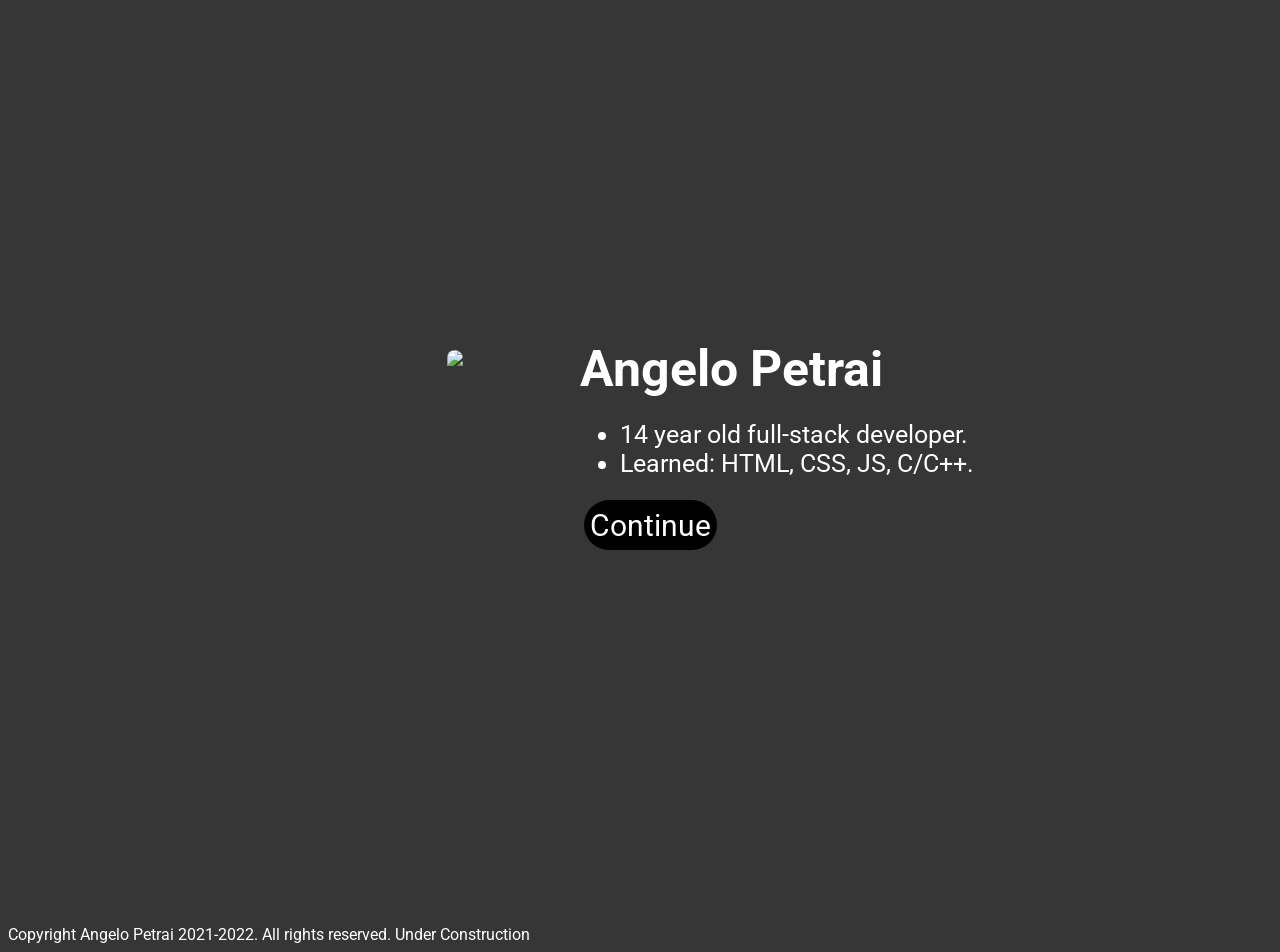
==== index.html @ 21f90849 "Home Page Complete Signed-off-by: Angelo Petrai <agjelo.petraj10@gmail.com>" ====
<!DOCTYPE html>
<html lang="EN">    
<head>
   <meta http-equiv="X-UA-Compatible" content="IE=edge">
   <meta name="viewport" content="width=device-width, initial-scale=1.0">
     <title>Angelo Petrai</title>
     <meta charset="UTF-8">
      <link rel="stylesheet" href="styles.css"> 
      <link href="https://fonts.googleapis.com/css2?family=Roboto:wght@100&display=swap" rel="stylesheet">
      <link rel="icon" href="https://images.hdqwalls.com/download/windows-98-4k-30-2932x2932.jpg">
 </head>
<body>
        <div style="box-shadow: 100px; margin-top: 300px; margin-left: 25%;">
          <img class="slide-right" height="150px" style="margin-left: 13%; border-radius: 100px; margin-top: 50px;" src="https://images.hdqwalls.com/download/windows-98-4k-30-2932x2932.jpg">
                 <h1 class="slide-rightp" style="position:absolute; margin-left: 20%; margin-top: 40px; font-family: Roboto; color: rgb(255, 255, 255); font-size: 50px;">Angelo Petrai</h1>
              <ul class="slide-rightp" style="font-style: bold;  font-family: Roboto; position:absolute; margin-top: 120px; margin-left: 20%; color:white; ">
                 <li style="font-size: 25px; font-style: bold;">14 year old full-stack developer.</li>
                 <li style="font-size: 25px; font-style: bold;">Learned: HTML, CSS, JS, C/C++.</li>
           </ul>
        </div>
        <div style="position: absolute; "><button onclick="window.location.href='projects.html';" class="buttonabout">Continue</button></div>
        <footer style="padding-top: 625px; font-family: -apple-system, BlinkMacSystemFont, 'Segoe UI', Roboto, Oxygen, Ubuntu, Cantarell, 'Open Sans', 'Helvetica Neue', sans-serif; color:white">Copyright Angelo Petrai 2021-2022. All rights reserved. Under Construction</footer>
     </body>
</html>
---- styles.css ----
@import url('https://fonts.googleapis.com/css2?family=Roboto+Mono&display=swap');
/*Slide Animation for about me div*/
.slide-right {
  
  overflow: hidden;
  max-width: 500px;
  float: left;
}

.slide-right {
  animation: 3s slide-right;
}

.slide-rightp {
  overflow: hidden;
  max-width: 500px;
}

.slide-rightp {
  animation: 3s slide-rightp;
}


@keyframes slide-right {
  from {
    margin-left: -300px;
  }

  to {
    margin-left: 13%;
  }
}

@keyframes slide-rightp {
  from {
    margin-left: -300px;
  }

  to {
    margin-left: 20%;
  }
}

html {
  background-color: rgba(0, 0, 0, 0.79);
}



.buttonabout {
  border: transparent;
  box-shadow: 10px, 10px;
   position: fixed;
  margin-top: 200px;
  margin-left: 45%;
  height: 50px;
  font-family: Roboto;
  font-size: 30px;
  cursor: pointer;
  border: none;
  background-color: black;
  color:white;
  border-radius: 50px;
  animation: mymove 10s alternate-reverse infinite;
}

@keyframes mymove {
  from {background-color: rgb(255, 255, 255); color:black;}
  to {background-color: rgba(0, 0, 0, 0.224); color: rgb(255, 255, 255);}
}

@keyframes borderr {
  from {border-radius:0px;}
  to {border-radius:100px;}
}

.buttonabout:hover {
  animation: borderr 2s alternate-reverse infinite;
}
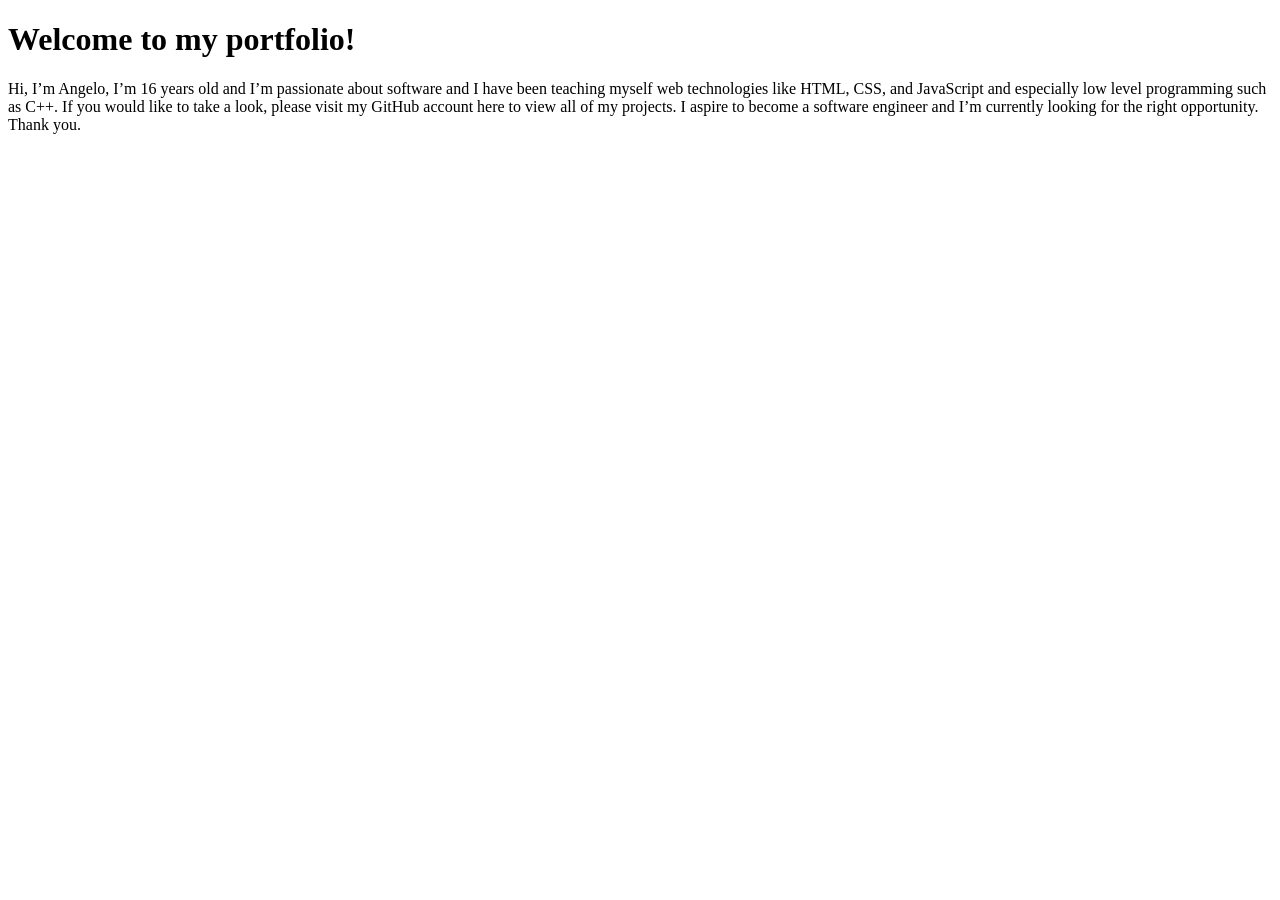
==== commit f8e75943: "Initial commit" ====
--- a/index.html
+++ b/index.html
@@ -1,24 +1,18 @@
 <!DOCTYPE html>
-<html lang="EN">    
+<html lang="en">
 <head>
-   <meta http-equiv="X-UA-Compatible" content="IE=edge">
-   <meta name="viewport" content="width=device-width, initial-scale=1.0">
-     <title>Angelo Petrai</title>
-     <meta charset="UTF-8">
-      <link rel="stylesheet" href="styles.css"> 
-      <link href="https://fonts.googleapis.com/css2?family=Roboto:wght@100&display=swap" rel="stylesheet">
-      <link rel="icon" href="https://images.hdqwalls.com/download/windows-98-4k-30-2932x2932.jpg">
- </head>
+    <meta charset="UTF-8">
+    <meta name="viewport" content="width=device-width, initial-scale=1.0">
+    <title>Document</title>
+</head>
 <body>
-        <div style="box-shadow: 100px; margin-top: 300px; margin-left: 25%;">
-          <img class="slide-right" height="150px" style="margin-left: 13%; border-radius: 100px; margin-top: 50px;" src="https://images.hdqwalls.com/download/windows-98-4k-30-2932x2932.jpg">
-                 <h1 class="slide-rightp" style="position:absolute; margin-left: 20%; margin-top: 40px; font-family: Roboto; color: rgb(255, 255, 255); font-size: 50px;">Angelo Petrai</h1>
-              <ul class="slide-rightp" style="font-style: bold;  font-family: Roboto; position:absolute; margin-top: 120px; margin-left: 20%; color:white; ">
-                 <li style="font-size: 25px; font-style: bold;">14 year old full-stack developer.</li>
-                 <li style="font-size: 25px; font-style: bold;">Learned: HTML, CSS, JS, C/C++.</li>
-           </ul>
-        </div>
-        <div style="position: absolute; "><button onclick="window.location.href='projects.html';" class="buttonabout">Continue</button></div>
-        <footer style="padding-top: 625px; font-family: -apple-system, BlinkMacSystemFont, 'Segoe UI', Roboto, Oxygen, Ubuntu, Cantarell, 'Open Sans', 'Helvetica Neue', sans-serif; color:white">Copyright Angelo Petrai 2021-2022. All rights reserved. Under Construction</footer>
-     </body>
-</html>
+    <title>Angelo Petrai</title>
+    <h1>Welcome to my portfolio!</h1>
+    <p class="beginning">Hi, I’m Angelo, I’m 16 years old and I’m passionate about software
+    and I have been teaching myself web technologies like HTML, CSS,
+    and JavaScript and especially low level programming such as C++. If
+    you would like to take a look, please visit my GitHub account here
+    to view all of my projects. I aspire to become a software engineer
+    and I’m currently looking for the right opportunity. Thank you.</p>
+</body>
+</html>
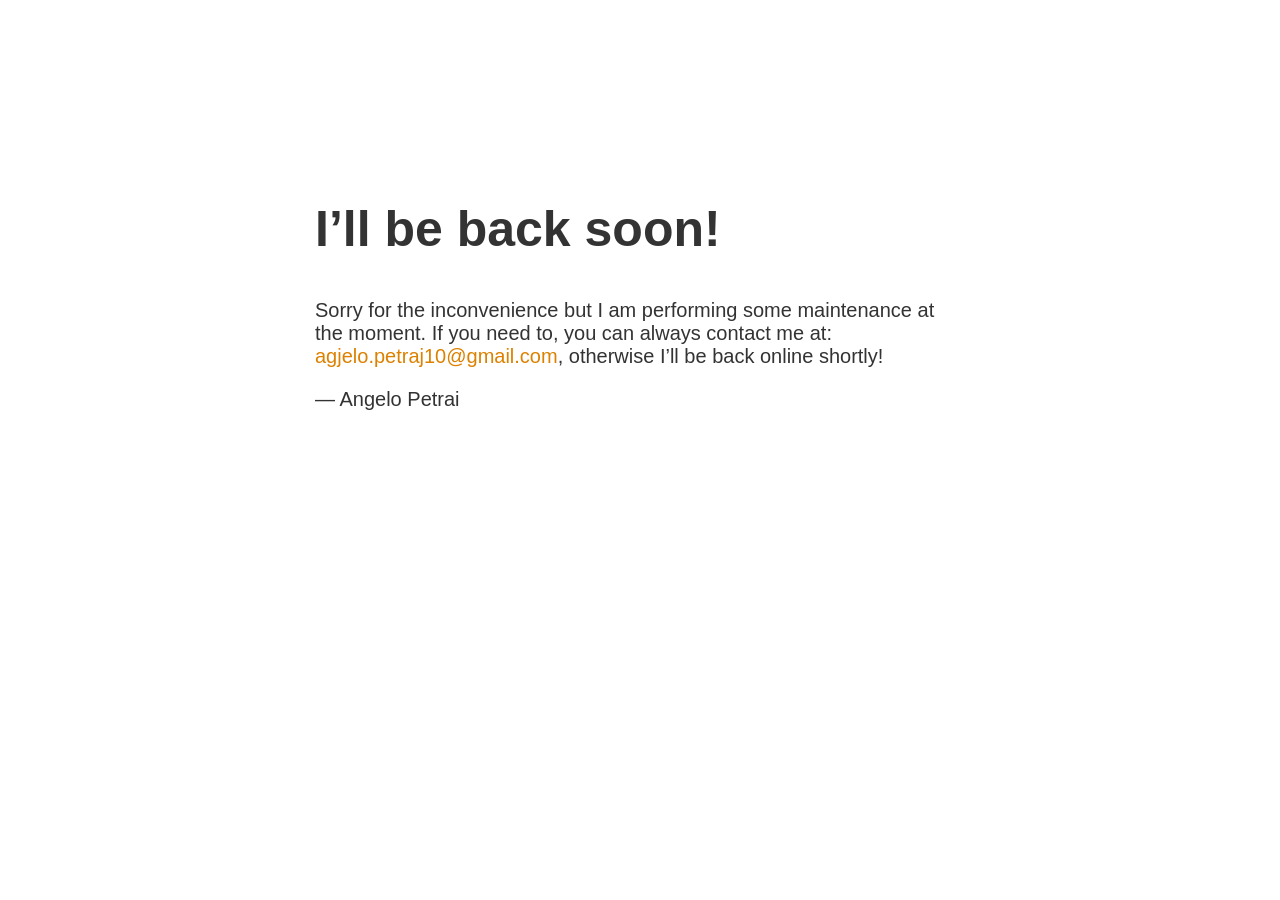
==== commit a21b14c8: "Add Maintenance View to Users when in Development" ====
--- a/index.html
+++ b/index.html
@@ -1,18 +1,43 @@
-<!DOCTYPE html>
-<html lang="en">
-<head>
-    <meta charset="UTF-8">
-    <meta name="viewport" content="width=device-width, initial-scale=1.0">
-    <title>Document</title>
-</head>
-<body>
-    <title>Angelo Petrai</title>
-    <h1>Welcome to my portfolio!</h1>
-    <p class="beginning">Hi, I’m Angelo, I’m 16 years old and I’m passionate about software
-    and I have been teaching myself web technologies like HTML, CSS,
-    and JavaScript and especially low level programming such as C++. If
-    you would like to take a look, please visit my GitHub account here
-    to view all of my projects. I aspire to become a software engineer
-    and I’m currently looking for the right opportunity. Thank you.</p>
-</body>
-</html>+<!doctype html>
+<title>Site Maintenance</title>
+<style>
+    body {
+        text-align: center;
+        padding: 150px;
+    }
+
+    h1 {
+        font-size: 50px;
+    }
+
+    body {
+        font: 20px Helvetica, sans-serif;
+        color: #333;
+    }
+
+    article {
+        display: block;
+        text-align: left;
+        width: 650px;
+        margin: 0 auto;
+    }
+
+    a {
+        color: #dc8100;
+        text-decoration: none;
+    }
+
+    a:hover {
+        color: #333;
+        text-decoration: none;
+    }
+</style>
+
+<article>
+    <h1>I&rsquo;ll be back soon!</h1>
+    <div>
+        <p>Sorry for the inconvenience but I am performing some maintenance at the moment. If you need to, you can
+            always contact me at: <a>agjelo.petraj10@gmail.com</a>, otherwise I&rsquo;ll be back online shortly!</p>
+        <p>&mdash; Angelo Petrai</p>
+    </div>
+</article>
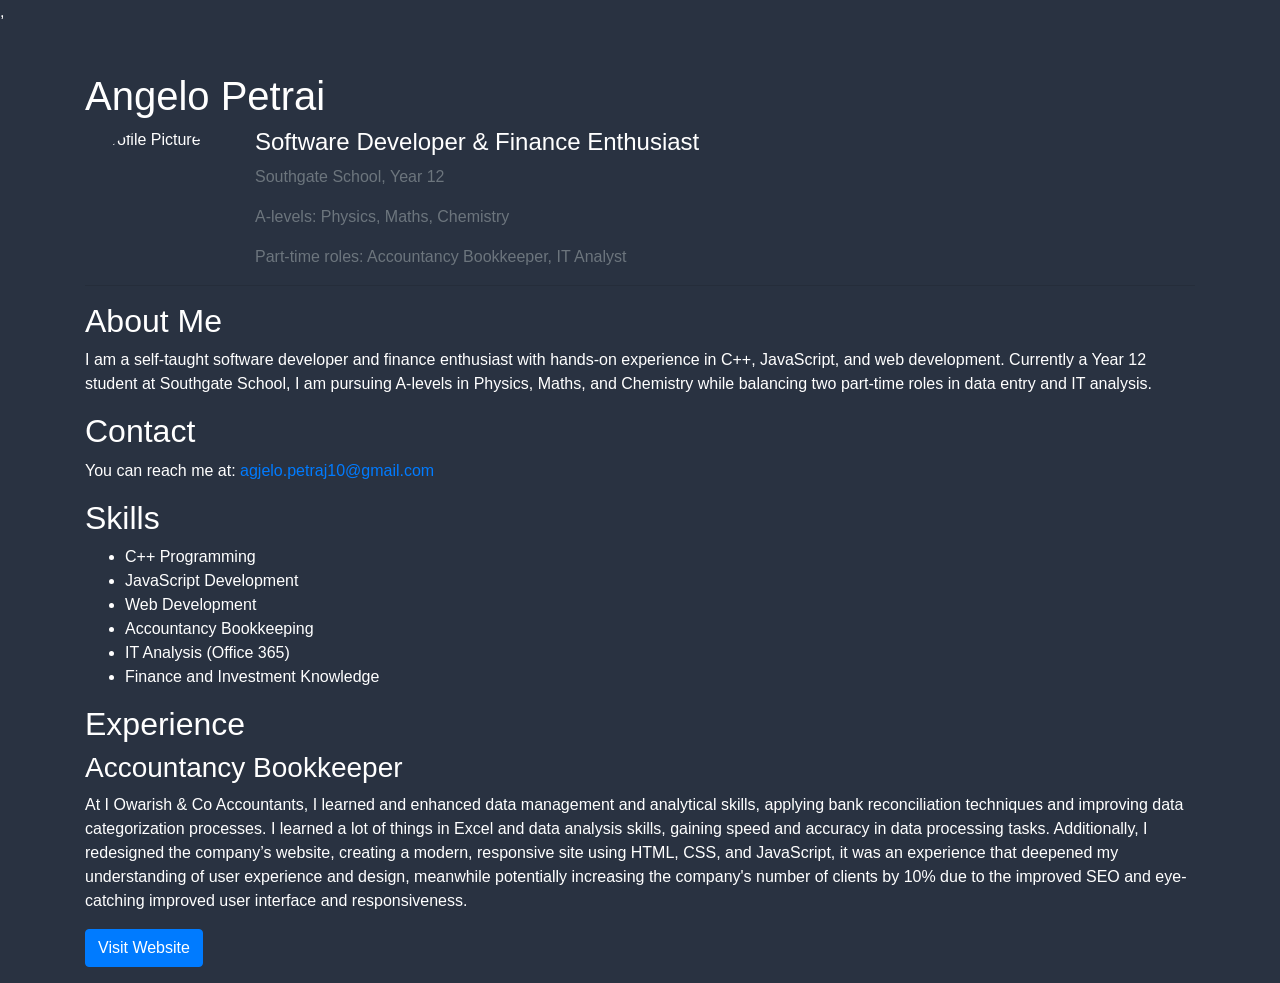
==== commit 98b20129: "Add main page. Initial Commit." ====
--- a/index.html
+++ b/index.html
@@ -1,43 +1,67 @@
 <!doctype html>
-<title>Site Maintenance</title>
-<style>
-    body {
-        text-align: center;
-        padding: 150px;
-    }
+<html lang="en">
 
-    h1 {
-        font-size: 50px;
-    }
+<head>
+    <!-- Required meta tags -->
+    <meta charset="utf-8">
+    <meta name="viewport" content="width=device-width, initial-scale=1, shrink-to-fit=no">
 
-    body {
-        font: 20px Helvetica, sans-serif;
-        color: #333;
-    }
+    <!-- Bootstrap CSS -->
+    <link rel="stylesheet" href="https://cdn.jsdelivr.net/npm/bootstrap@4.1.3/dist/css/bootstrap.min.css"
+        integrity="sha384-MCw98/SFnGE8fJT3GXwEOngsV7Zt27NXFoaoApmYm81iuXoPkFOJwJ8ERdknLPMO" crossorigin="anonymous">
 
-    article {
-        display: block;
-        text-align: left;
-        width: 650px;
-        margin: 0 auto;
-    }
+    ,<!-- Custom CSS -->
+    <link rel="stylesheet" href="styles/main.css">
 
-    a {
-        color: #dc8100;
-        text-decoration: none;
-    }
+    <title>Angelo Petrai</title>
+</head>
 
-    a:hover {
-        color: #333;
-        text-decoration: none;
-    }
-</style>
+<body>
+    <div class="container">
+        <h1 class="mt-5">Angelo Petrai</h1><img class="img-fluid rounded-circle float-left "  src="https://media.licdn.com/dms/image/v2/D4E03AQHDyVFqQJicJw/profile-displayphoto-shrink_400_400/B4EZUGQa_qHcAk-/0/1739566723759?e=1756339200&v=beta&t=PyP7mLP-TPMKs_TJ31V42vwbPTkJQqhTat4ldydXFds" alt="Profile Picture" class="img-fluid rounded-circle mb-3" style="width: 150px; height: 150px;">
+       <div class="about"><h2>Software Developer & Finance Enthusiast</h2>
+        <p class="text-muted">Southgate School, Year 12</p>
+        <p class="text-muted">A-levels: Physics, Maths, Chemistry</p>
+        <p class="text-muted">Part-time roles: Accountancy Bookkeeper, IT Analyst</p>
+        </div>
+        <hr>
+    
+        <h2>About Me</h2>
+        <p>I am a self-taught software developer and finance enthusiast with hands-on experience in C++, JavaScript, and web
+        development. Currently a Year 12 student at Southgate School, I am pursuing A-levels in Physics, Maths, and Chemistry
+        while balancing two part-time roles in data entry and IT analysis.</p>
+        <h2>Contact</h2>
+        <p>You can reach me at: <a href="mailto:agjelo.petraj10@gmail.com">agjelo.petraj10@gmail.com</a>
+        <h2>Skills</h2>
+        <ul>
+            <li>C++ Programming</li>
+            <li>JavaScript Development</li>
+            <li>Web Development</li>
+            <li>Accountancy Bookkeeping</li>
+            <li>IT Analysis (Office 365)</li>
+            <li>Finance and Investment Knowledge</li>
+        </ul>
+        <h2>Experience</h2>
+        <h3>Accountancy Bookkeeper</h3>
+        <p>At I Owarish & Co Accountants, I learned and enhanced data management and analytical skills, applying bank
+        reconciliation techniques and improving data categorization processes. I learned a lot of things in Excel and data
+        analysis skills, gaining speed and accuracy in data processing tasks. Additionally, I redesigned the company’s website,
+        creating a modern, responsive site using HTML, CSS, and JavaScript, it was an experience that deepened my understanding
+        of user experience and design, meanwhile potentially increasing the company's number of clients by 10% due to the
+        improved SEO and eye-catching improved user interface and responsiveness.</p>
+        <button class="btn btn-primary mb-3" onclick="window.location.href='https://www.iowarish.co.uk/'">Visit Website</button> 
+    </div>
+    <!-- Optional JavaScript -->
+    <!-- jQuery first, then Popper.js, then Bootstrap JS -->
+    <script src="https://code.jquery.com/jquery-3.3.1.slim.min.js"
+        integrity="sha384-q8i/X+965DzO0rT7abK41JStQIAqVgRVzpbzo5smXKp4YfRvH+8abtTE1Pi6jizo"
+        crossorigin="anonymous"></script>
+    <script src="https://cdn.jsdelivr.net/npm/popper.js@1.14.3/dist/umd/popper.min.js"
+        integrity="sha384-ZMP7rVo3mIykV+2+9J3UJ46jBk0WLaUAdn689aCwoqbBJiSnjAK/l8WvCWPIPm49"
+        crossorigin="anonymous"></script>
+    <script src="https://cdn.jsdelivr.net/npm/bootstrap@4.1.3/dist/js/bootstrap.min.js"
+        integrity="sha384-ChfqqxuZUCnJSK3+MXmPNIyE6ZbWh2IMqE241rYiqJxyMiZ6OW/JmZQ5stwEULTy"
+        crossorigin="anonymous"></script>   
+</body>
 
-<article>
-    <h1>I&rsquo;ll be back soon!</h1>
-    <div>
-        <p>Sorry for the inconvenience but I am performing some maintenance at the moment. If you need to, you can
-            always contact me at: <a>agjelo.petraj10@gmail.com</a>, otherwise I&rsquo;ll be back online shortly!</p>
-        <p>&mdash; Angelo Petrai</p>
-    </div>
-</article>+</html>
--- a/styles/main.css
+++ b/styles/main.css
@@ -0,0 +1,11 @@
+body {
+    background-color: #293241;
+    color: white
+}
+
+.about h2{
+   font-size: 1.5rem;
+}
+.about {
+    margin-left: 170px; /* Adjust this value as needed */
+}
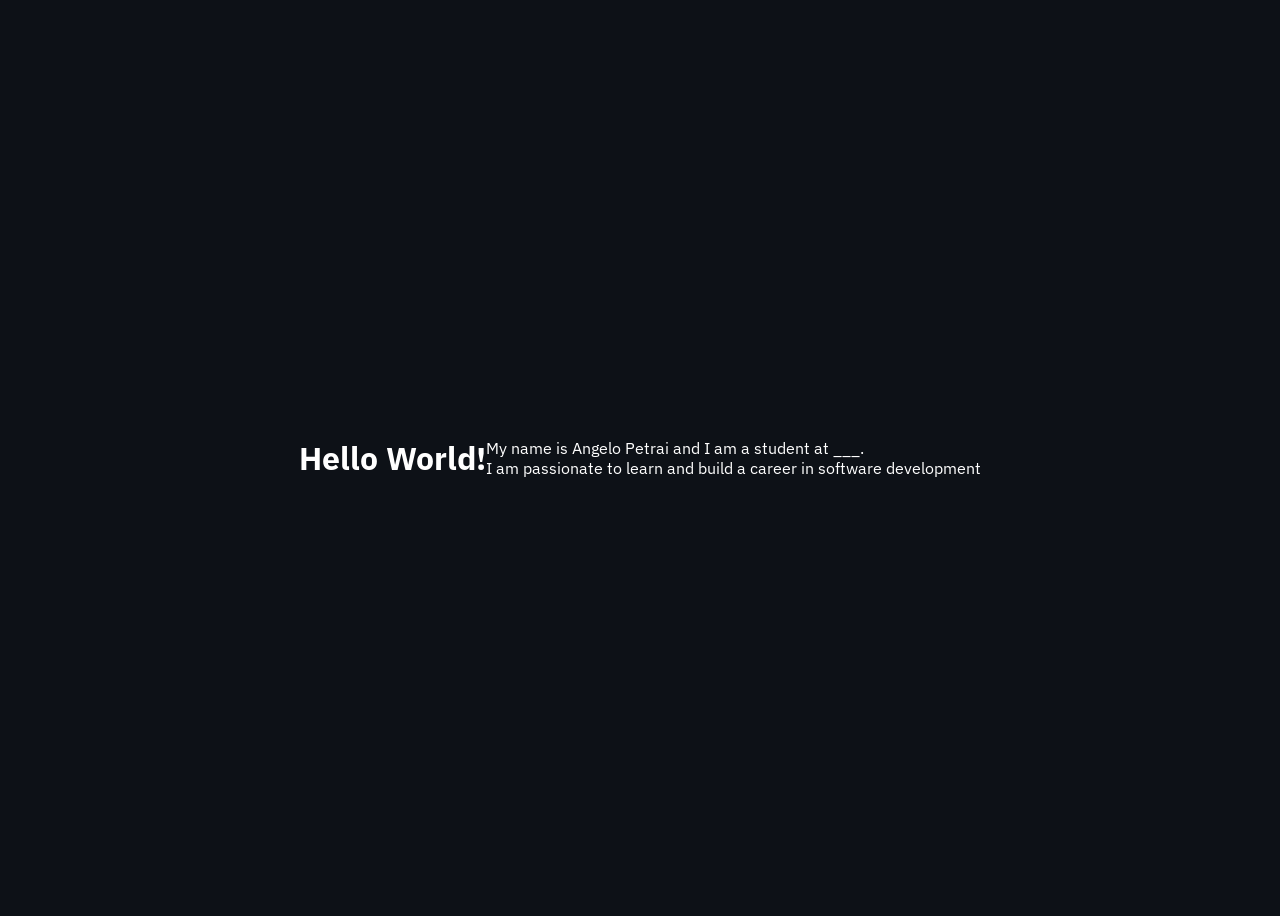
==== commit efb9dd28: "Initial Commit" ====
--- a/index.html
+++ b/index.html
@@ -1,67 +1,26 @@
-<!doctype html>
+<!DOCTYPE html>
 <html lang="en">
 
 <head>
-    <!-- Required meta tags -->
-    <meta charset="utf-8">
-    <meta name="viewport" content="width=device-width, initial-scale=1, shrink-to-fit=no">
+    <meta charset="UTF-8">
+    <meta name="viewport" content="width=device-width, initial-scale=1.0">
+    <meta http-equiv="X-UA-Compatible" content="ie=edge">
+    <title>Angelo Petrai</title>
+    <link rel="stylesheet" href="./styles.css">
+    <link rel="icon" href="./favicon.ico" type="image/x-icon">
 
-    <!-- Bootstrap CSS -->
-    <link rel="stylesheet" href="https://cdn.jsdelivr.net/npm/bootstrap@4.1.3/dist/css/bootstrap.min.css"
-        integrity="sha384-MCw98/SFnGE8fJT3GXwEOngsV7Zt27NXFoaoApmYm81iuXoPkFOJwJ8ERdknLPMO" crossorigin="anonymous">
-
-    ,<!-- Custom CSS -->
-    <link rel="stylesheet" href="styles/main.css">
-
-    <title>Angelo Petrai</title>
 </head>
 
 <body>
-    <div class="container">
-        <h1 class="mt-5">Angelo Petrai</h1><img class="img-fluid rounded-circle float-left "  src="https://media.licdn.com/dms/image/v2/D4E03AQHDyVFqQJicJw/profile-displayphoto-shrink_400_400/B4EZUGQa_qHcAk-/0/1739566723759?e=1756339200&v=beta&t=PyP7mLP-TPMKs_TJ31V42vwbPTkJQqhTat4ldydXFds" alt="Profile Picture" class="img-fluid rounded-circle mb-3" style="width: 150px; height: 150px;">
-       <div class="about"><h2>Software Developer & Finance Enthusiast</h2>
-        <p class="text-muted">Southgate School, Year 12</p>
-        <p class="text-muted">A-levels: Physics, Maths, Chemistry</p>
-        <p class="text-muted">Part-time roles: Accountancy Bookkeeper, IT Analyst</p>
+    <main>
+        <div class="navbar"></div>
+        <div class="mainsection">
+            <h1 id="greeting">Hello World!</h1>
+            <p>My name is Angelo Petrai and I am a student at ___. <br> I am passionate to learn and build a career in software development</p>
         </div>
-        <hr>
-    
-        <h2>About Me</h2>
-        <p>I am a self-taught software developer and finance enthusiast with hands-on experience in C++, JavaScript, and web
-        development. Currently a Year 12 student at Southgate School, I am pursuing A-levels in Physics, Maths, and Chemistry
-        while balancing two part-time roles in data entry and IT analysis.</p>
-        <h2>Contact</h2>
-        <p>You can reach me at: <a href="mailto:agjelo.petraj10@gmail.com">agjelo.petraj10@gmail.com</a>
-        <h2>Skills</h2>
-        <ul>
-            <li>C++ Programming</li>
-            <li>JavaScript Development</li>
-            <li>Web Development</li>
-            <li>Accountancy Bookkeeping</li>
-            <li>IT Analysis (Office 365)</li>
-            <li>Finance and Investment Knowledge</li>
-        </ul>
-        <h2>Experience</h2>
-        <h3>Accountancy Bookkeeper</h3>
-        <p>At I Owarish & Co Accountants, I learned and enhanced data management and analytical skills, applying bank
-        reconciliation techniques and improving data categorization processes. I learned a lot of things in Excel and data
-        analysis skills, gaining speed and accuracy in data processing tasks. Additionally, I redesigned the company’s website,
-        creating a modern, responsive site using HTML, CSS, and JavaScript, it was an experience that deepened my understanding
-        of user experience and design, meanwhile potentially increasing the company's number of clients by 10% due to the
-        improved SEO and eye-catching improved user interface and responsiveness.</p>
-        <button class="btn btn-primary mb-3" onclick="window.location.href='https://www.iowarish.co.uk/'">Visit Website</button> 
-    </div>
-    <!-- Optional JavaScript -->
-    <!-- jQuery first, then Popper.js, then Bootstrap JS -->
-    <script src="https://code.jquery.com/jquery-3.3.1.slim.min.js"
-        integrity="sha384-q8i/X+965DzO0rT7abK41JStQIAqVgRVzpbzo5smXKp4YfRvH+8abtTE1Pi6jizo"
-        crossorigin="anonymous"></script>
-    <script src="https://cdn.jsdelivr.net/npm/popper.js@1.14.3/dist/umd/popper.min.js"
-        integrity="sha384-ZMP7rVo3mIykV+2+9J3UJ46jBk0WLaUAdn689aCwoqbBJiSnjAK/l8WvCWPIPm49"
-        crossorigin="anonymous"></script>
-    <script src="https://cdn.jsdelivr.net/npm/bootstrap@4.1.3/dist/js/bootstrap.min.js"
-        integrity="sha384-ChfqqxuZUCnJSK3+MXmPNIyE6ZbWh2IMqE241rYiqJxyMiZ6OW/JmZQ5stwEULTy"
-        crossorigin="anonymous"></script>   
+    </main>
+    <footer></footer>
+    <script src="index.js"></script>
 </body>
 
 </html>
--- a/styles.css
+++ b/styles.css
@@ -0,0 +1,35 @@
+@import url('https://fonts.googleapis.com/css2?family=IBM+Plex+Sans:ital,wght@0,100..700;1,100..700&display=swap');
+
+/* :root {
+    --bg: #0F172A;
+
+    --surface: #1E293B;
+    --surface-light: #334155;
+
+    --text: #F8FAFC;
+    --text-secondary: #94A3B8;
+
+    --primary: #3B82F6;
+    --primary-hover: #2563EB;
+
+    --border: #334155;
+} */ /* For future use */
+
+
+html {
+    background-color: #0D1117;
+    color: white;
+    display: flexbox;
+    font-family: "IBM Plex Sans", sans-serif;
+}
+
+.mainsection {
+    display: flex;
+    justify-content: center;
+    align-items: center;
+    height: 100vh;
+}
+
+#greeting {
+align-items: left;
+}
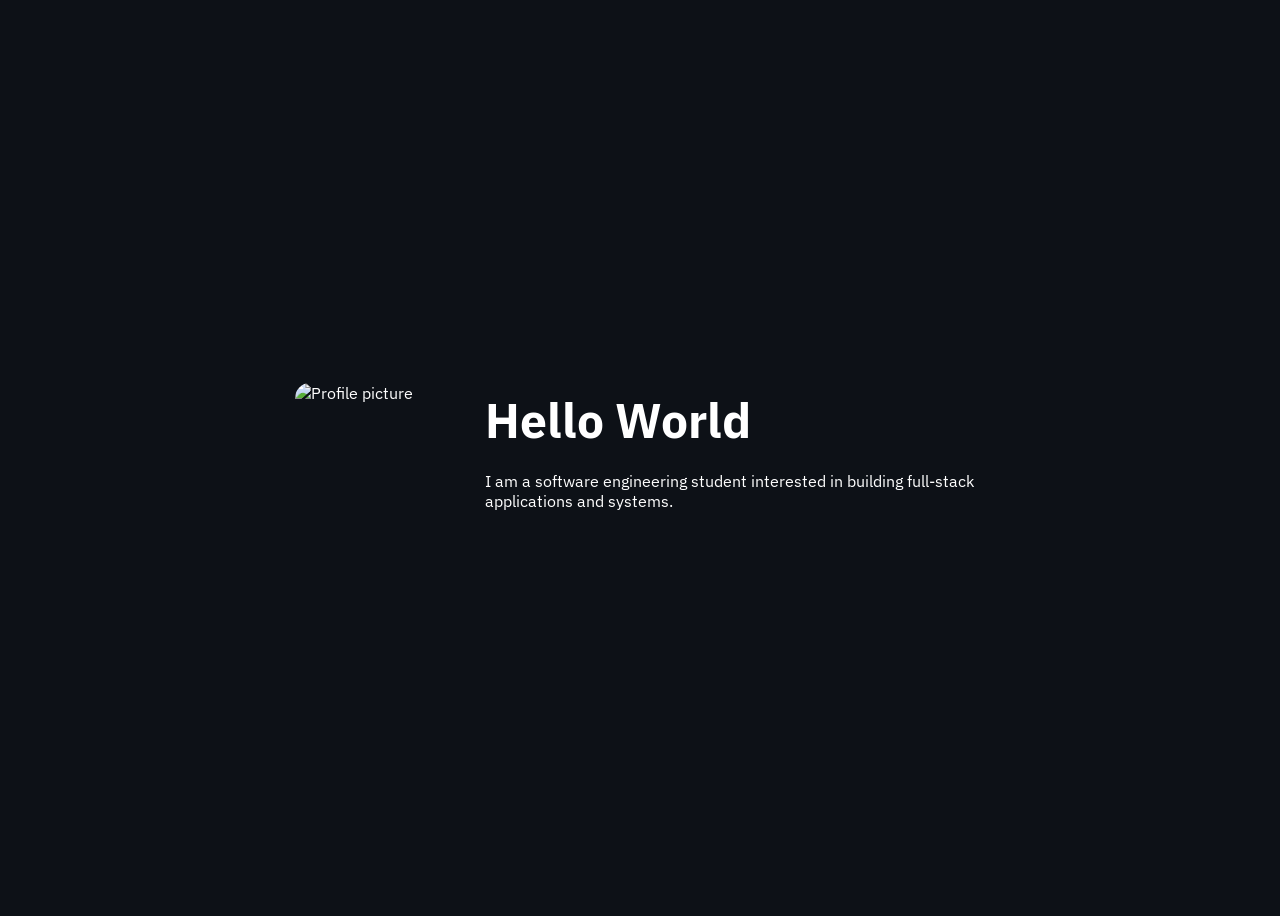
==== commit 8bcf38a3: "Add main section: about me" ====
--- a/index.html
+++ b/index.html
@@ -14,10 +14,17 @@
 <body>
     <main>
         <div class="navbar"></div>
-        <div class="mainsection">
-            <h1 id="greeting">Hello World!</h1>
-            <p>My name is Angelo Petrai and I am a student at ___. <br> I am passionate to learn and build a career in software development</p>
-        </div>
+        <section id="greeting">
+            <img id="profilepic" src="https://media.licdn.com/dms/image/v2/D4E03AQE9MG_6RzxV7w/profile-displayphoto-scale_400_400/B4EZ2B2XBYHsAk-/0/1776000005459?e=1785369600&v=beta&t=Tcrcd1EurxyNwROQ2XijyJjEdxsJi_kIBbZTpDbgiSI" alt="Profile picture">
+        
+            <div id="aboutme">
+                <h1>Hello World</h1>
+                <p>
+                    I am a software engineering student interested in building
+                    full-stack applications and systems.
+                </p>
+            </div>
+        </section>
     </main>
     <footer></footer>
     <script src="index.js"></script>
--- a/styles.css
+++ b/styles.css
@@ -23,13 +23,37 @@
     font-family: "IBM Plex Sans", sans-serif;
 }
 
-.mainsection {
+/* Home Page -----------------*/
+
+/* .mainsection {
     display: flex;
     justify-content: center;
     align-items: center;
     height: 100vh;
+} */
+
+
+#greeting {
+    display: flex;
+    justify-content: center;
+    align-items: center;
+    height: 100vh;
+    gap: 40px;
 }
 
-#greeting {
-align-items: left;
+#aboutme {
+    max-width: 500px;
 }
+
+#aboutme h1 {
+    margin: 0 0 20px;
+    font-size: 3rem;
+}
+
+#profilepic {
+    width: 150px;
+    height: 150px;
+    border-radius: 10%;
+    object-fit: cover;
+}
+/* ----------------------------- */
